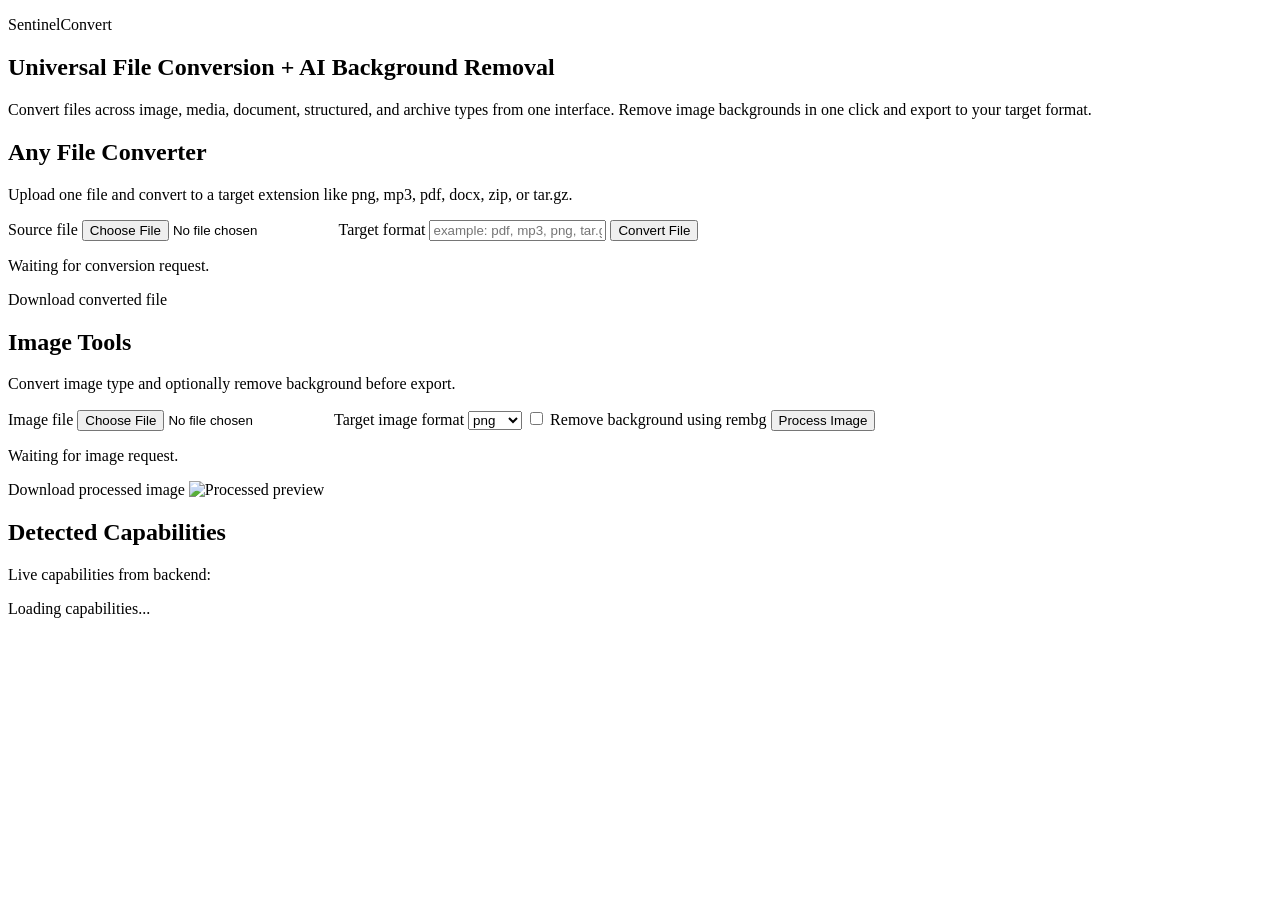
==== app/static/index.html @ 9f4f5523 "First Batch Sentinel Convert" ====
<!doctype html>
<html lang="en">
  <head>
    <meta charset="UTF-8" />
    <meta name="viewport" content="width=device-width, initial-scale=1.0" />
    <title>SentinelConvert</title>
    <link rel="preconnect" href="https://fonts.googleapis.com" />
    <link rel="preconnect" href="https://fonts.gstatic.com" crossorigin />
    <link
      href="https://fonts.googleapis.com/css2?family=Manrope:wght@400;600;700;800&family=Space+Grotesk:wght@400;500;700&display=swap"
      rel="stylesheet"
    />
    <link rel="stylesheet" href="/static/styles.css" />
  </head>
  <body>
    <div class="ambient ambient-one"></div>
    <div class="ambient ambient-two"></div>

    <main class="layout">
      <section class="hero">
        <p class="eyebrow">SentinelConvert</p>
        <h1>Universal File Conversion + AI Background Removal</h1>
        <p>
          Convert files across image, media, document, structured, and archive types from one interface.
          Remove image backgrounds in one click and export to your target format.
        </p>
      </section>

      <section class="grid">
        <article class="panel">
          <h2>Any File Converter</h2>
          <p class="subtext">Upload one file and convert to a target extension like png, mp3, pdf, docx, zip, or tar.gz.</p>

          <form id="convertForm">
            <label for="anyFile">Source file</label>
            <input id="anyFile" name="file" type="file" required />

            <label for="targetFormat">Target format</label>
            <input
              id="targetFormat"
              name="target_format"
              type="text"
              list="targetSuggestions"
              placeholder="example: pdf, mp3, png, tar.gz"
              required
            />
            <datalist id="targetSuggestions"></datalist>

            <button type="submit">Convert File</button>
          </form>

          <p id="convertStatus" class="status idle">Waiting for conversion request.</p>
          <a id="convertDownload" class="download hidden" download>Download converted file</a>
        </article>

        <article class="panel">
          <h2>Image Tools</h2>
          <p class="subtext">Convert image type and optionally remove background before export.</p>

          <form id="imageForm">
            <label for="imageFile">Image file</label>
            <input id="imageFile" name="file" type="file" accept="image/*" required />

            <label for="imageTarget">Target image format</label>
            <select id="imageTarget" name="target_format">
              <option value="png">png</option>
              <option value="jpg">jpg</option>
              <option value="jpeg">jpeg</option>
              <option value="webp">webp</option>
              <option value="bmp">bmp</option>
              <option value="tiff">tiff</option>
              <option value="gif">gif</option>
              <option value="ico">ico</option>
              <option value="svg">svg</option>
            </select>

            <label class="checkbox">
              <input id="removeBackground" name="remove_background" type="checkbox" />
              Remove background using rembg
            </label>

            <button type="submit">Process Image</button>
          </form>

          <p id="imageStatus" class="status idle">Waiting for image request.</p>
          <a id="imageDownload" class="download hidden" download>Download processed image</a>
          <img id="imagePreview" class="preview hidden" alt="Processed preview" />
        </article>

        <article class="panel capabilities">
          <h2>Detected Capabilities</h2>
          <p class="subtext">Live capabilities from backend:</p>
          <div id="capabilitiesList" class="capabilities-list">Loading capabilities...</div>
        </article>
      </section>
    </main>

    <script src="/static/app.js" defer></script>
  </body>
</html>
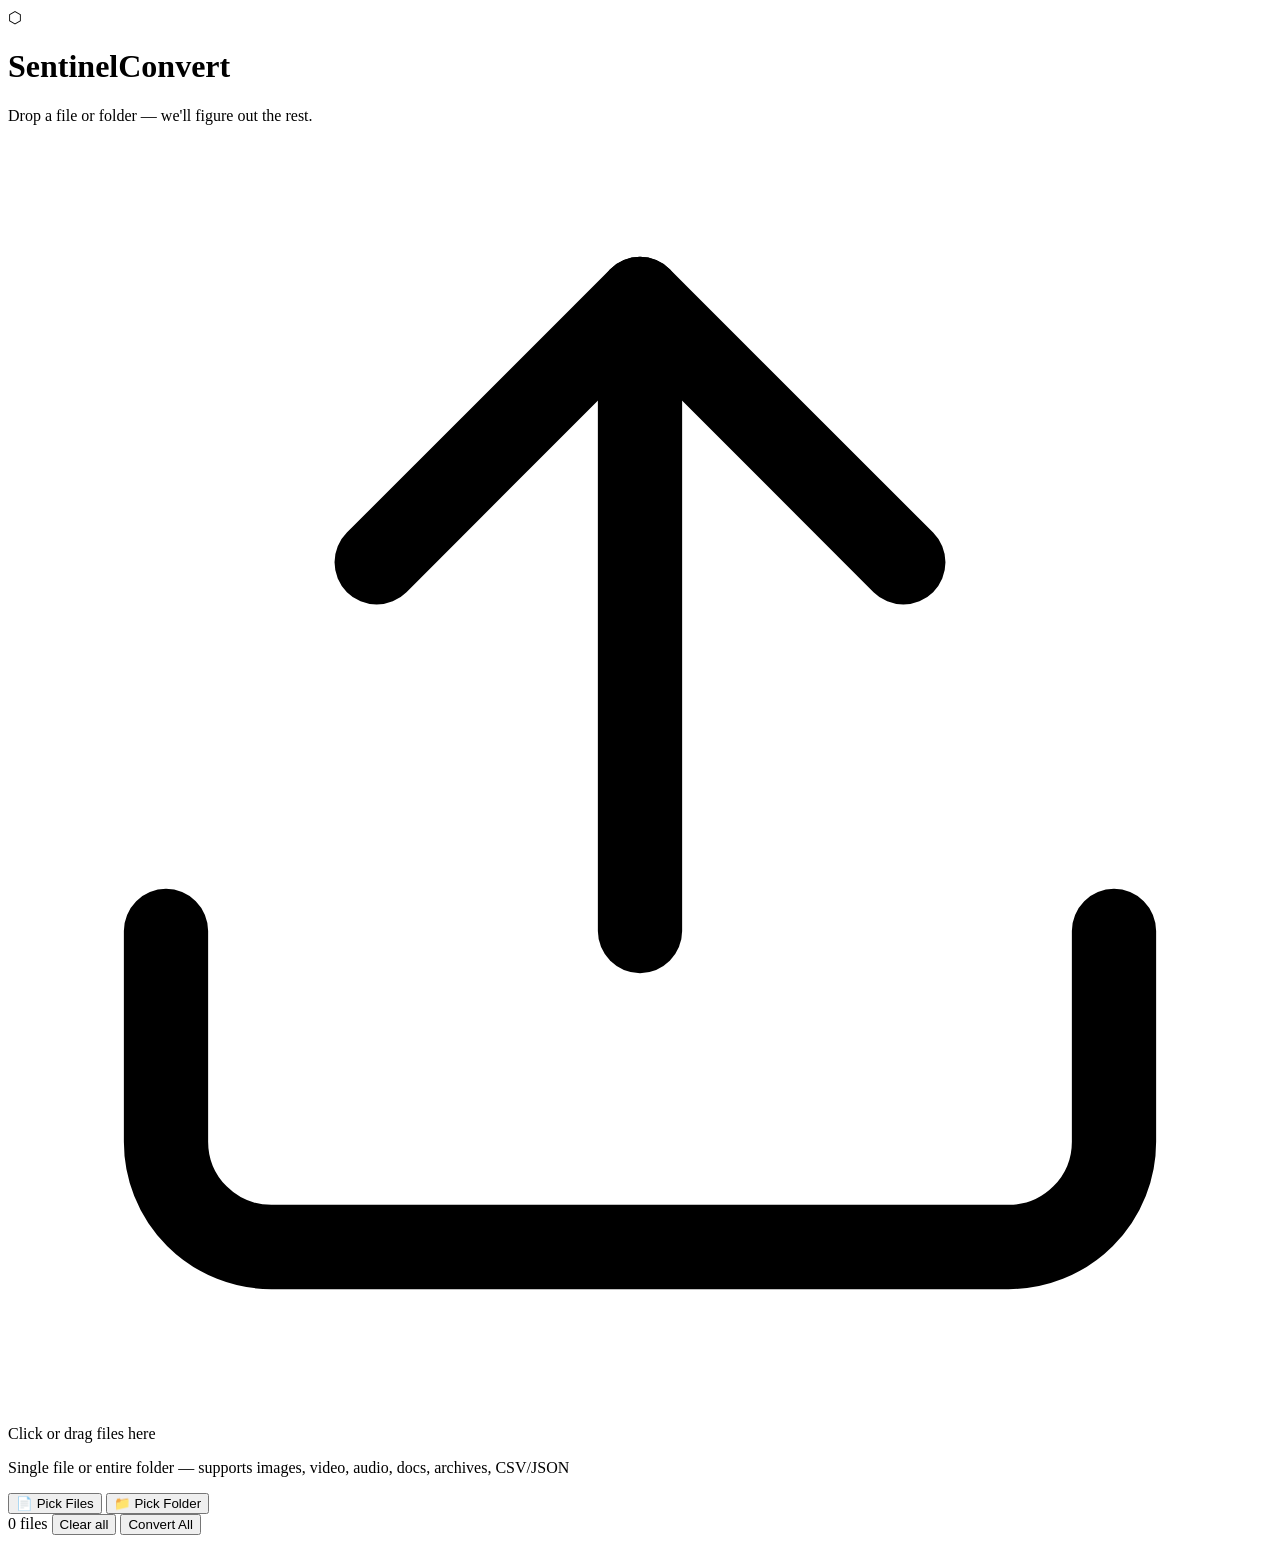
==== commit caab6280: "feat: new unified UI, render.yaml, build.sh for Render deployment" ====
--- a/app/static/index.html
+++ b/app/static/index.html
@@ -4,94 +4,50 @@
     <meta charset="UTF-8" />
     <meta name="viewport" content="width=device-width, initial-scale=1.0" />
     <title>SentinelConvert</title>
+    <meta name="description" content="Convert any file to any format. Drop a file or folder and SentinelConvert will detect what it can become." />
     <link rel="preconnect" href="https://fonts.googleapis.com" />
     <link rel="preconnect" href="https://fonts.gstatic.com" crossorigin />
-    <link
-      href="https://fonts.googleapis.com/css2?family=Manrope:wght@400;600;700;800&family=Space+Grotesk:wght@400;500;700&display=swap"
-      rel="stylesheet"
-    />
+    <link href="https://fonts.googleapis.com/css2?family=Inter:wght@400;500;600;700&display=swap" rel="stylesheet" />
     <link rel="stylesheet" href="/static/styles.css" />
   </head>
   <body>
-    <div class="ambient ambient-one"></div>
-    <div class="ambient ambient-two"></div>
+    <div class="bg-orb orb-a"></div>
+    <div class="bg-orb orb-b"></div>
 
-    <main class="layout">
-      <section class="hero">
-        <p class="eyebrow">SentinelConvert</p>
-        <h1>Universal File Conversion + AI Background Removal</h1>
-        <p>
-          Convert files across image, media, document, structured, and archive types from one interface.
-          Remove image backgrounds in one click and export to your target format.
-        </p>
-      </section>
+    <main class="app">
+      <header class="app-header">
+        <span class="logo-mark">⬡</span>
+        <h1 class="app-title">SentinelConvert</h1>
+        <p class="app-sub">Drop a file or folder — we'll figure out the rest.</p>
+      </header>
 
-      <section class="grid">
-        <article class="panel">
-          <h2>Any File Converter</h2>
-          <p class="subtext">Upload one file and convert to a target extension like png, mp3, pdf, docx, zip, or tar.gz.</p>
+      <!-- Drop Zone -->
+      <div id="dropZone" class="drop-zone" tabindex="0" role="button" aria-label="Upload file or folder">
+        <div class="drop-icon">
+          <svg xmlns="http://www.w3.org/2000/svg" viewBox="0 0 24 24" fill="none" stroke="currentColor" stroke-width="1.6" stroke-linecap="round" stroke-linejoin="round">
+            <path d="M21 15v4a2 2 0 0 1-2 2H5a2 2 0 0 1-2-2v-4"/>
+            <polyline points="17 8 12 3 7 8"/>
+            <line x1="12" y1="3" x2="12" y2="15"/>
+          </svg>
+        </div>
+        <p class="drop-label">Click or drag files here</p>
+        <p class="drop-sub">Single file or entire folder — supports images, video, audio, docs, archives, CSV/JSON</p>
+        <input id="fileInput" type="file" multiple hidden />
+        <input id="folderInput" type="file" webkitdirectory multiple hidden />
+        <div class="drop-btns">
+          <button type="button" id="btnPickFile" class="pick-btn">📄 Pick Files</button>
+          <button type="button" id="btnPickFolder" class="pick-btn">📁 Pick Folder</button>
+        </div>
+      </div>
 
-          <form id="convertForm">
-            <label for="anyFile">Source file</label>
-            <input id="anyFile" name="file" type="file" required />
-
-            <label for="targetFormat">Target format</label>
-            <input
-              id="targetFormat"
-              name="target_format"
-              type="text"
-              list="targetSuggestions"
-              placeholder="example: pdf, mp3, png, tar.gz"
-              required
-            />
-            <datalist id="targetSuggestions"></datalist>
-
-            <button type="submit">Convert File</button>
-          </form>
-
-          <p id="convertStatus" class="status idle">Waiting for conversion request.</p>
-          <a id="convertDownload" class="download hidden" download>Download converted file</a>
-        </article>
-
-        <article class="panel">
-          <h2>Image Tools</h2>
-          <p class="subtext">Convert image type and optionally remove background before export.</p>
-
-          <form id="imageForm">
-            <label for="imageFile">Image file</label>
-            <input id="imageFile" name="file" type="file" accept="image/*" required />
-
-            <label for="imageTarget">Target image format</label>
-            <select id="imageTarget" name="target_format">
-              <option value="png">png</option>
-              <option value="jpg">jpg</option>
-              <option value="jpeg">jpeg</option>
-              <option value="webp">webp</option>
-              <option value="bmp">bmp</option>
-              <option value="tiff">tiff</option>
-              <option value="gif">gif</option>
-              <option value="ico">ico</option>
-              <option value="svg">svg</option>
-            </select>
-
-            <label class="checkbox">
-              <input id="removeBackground" name="remove_background" type="checkbox" />
-              Remove background using rembg
-            </label>
-
-            <button type="submit">Process Image</button>
-          </form>
-
-          <p id="imageStatus" class="status idle">Waiting for image request.</p>
-          <a id="imageDownload" class="download hidden" download>Download processed image</a>
-          <img id="imagePreview" class="preview hidden" alt="Processed preview" />
-        </article>
-
-        <article class="panel capabilities">
-          <h2>Detected Capabilities</h2>
-          <p class="subtext">Live capabilities from backend:</p>
-          <div id="capabilitiesList" class="capabilities-list">Loading capabilities...</div>
-        </article>
+      <!-- File Queue -->
+      <section id="fileQueue" class="file-queue hidden" aria-label="File queue">
+        <div class="queue-header">
+          <span id="queueCount" class="queue-count">0 files</span>
+          <button type="button" id="btnClearAll" class="btn-ghost">Clear all</button>
+          <button type="button" id="btnConvertAll" class="btn-primary">Convert All</button>
+        </div>
+        <ul id="fileList" class="file-list" aria-label="Files to convert"></ul>
       </section>
     </main>
 
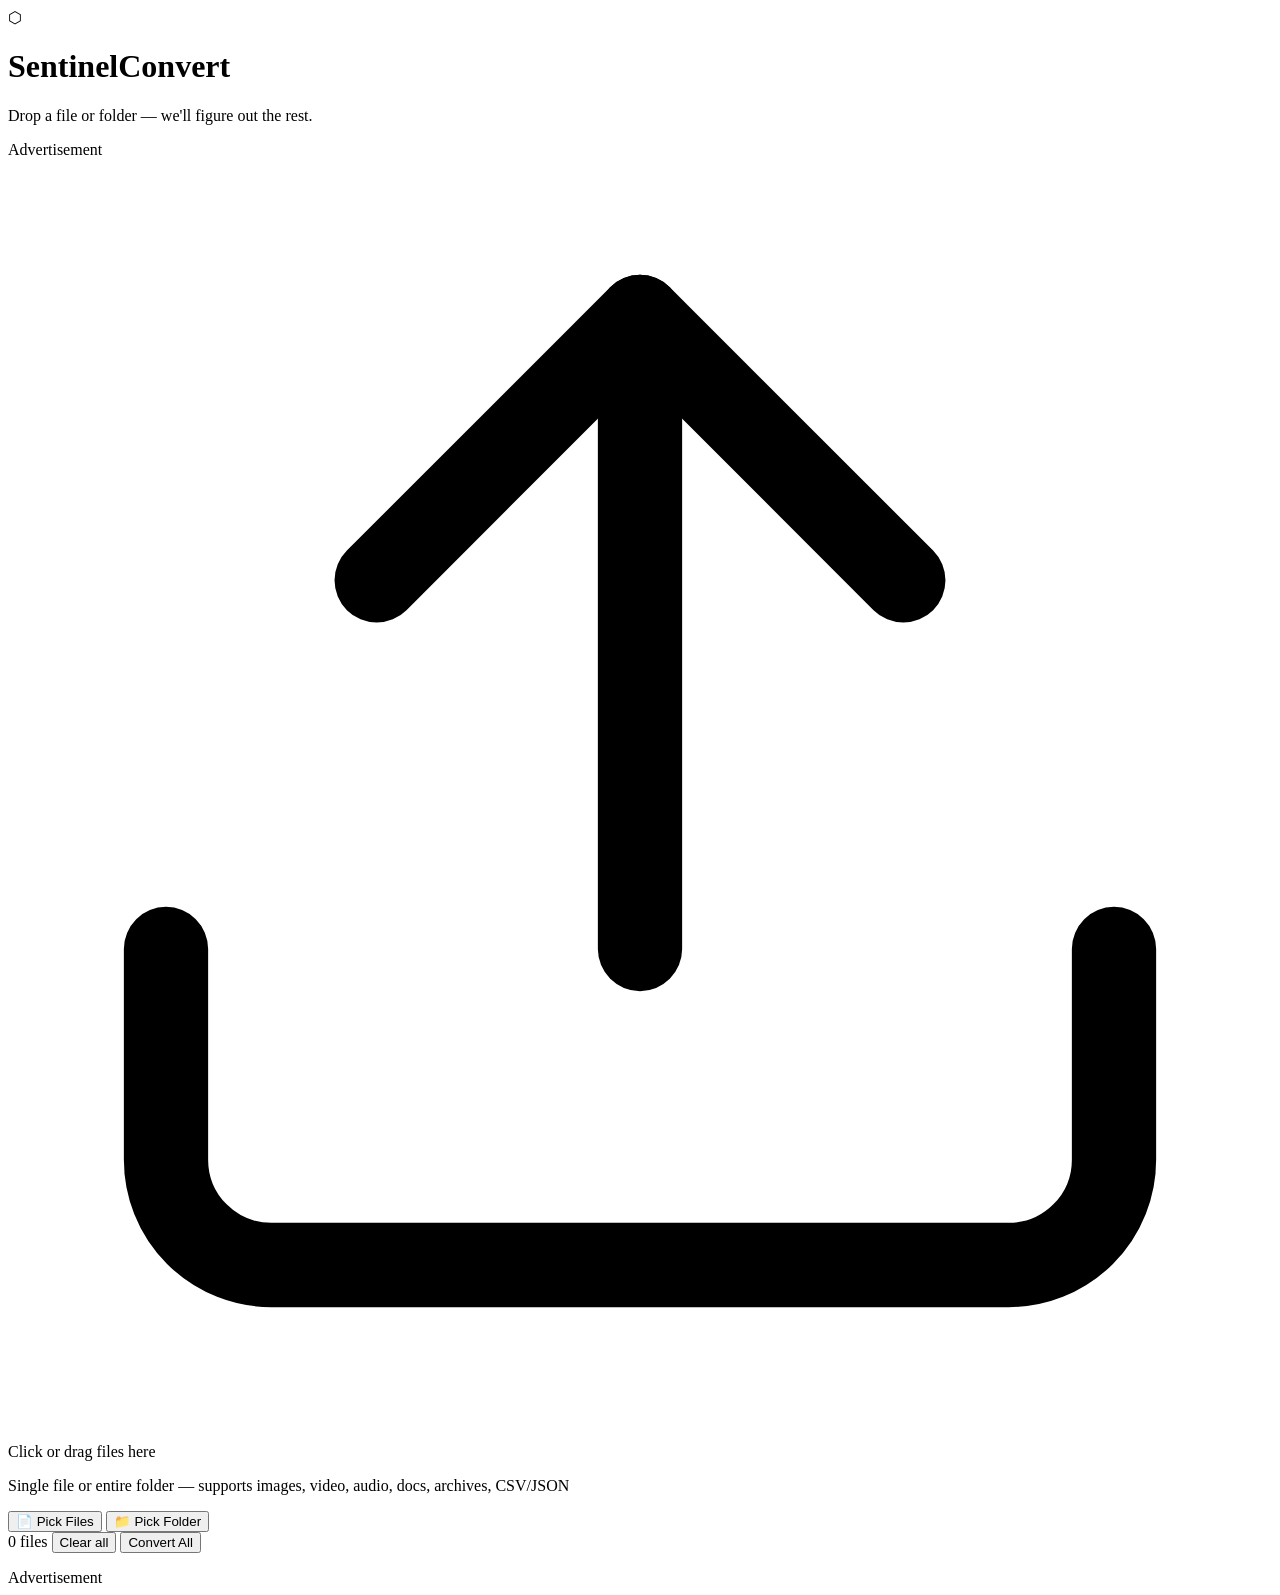
==== commit 9e41680b: "feat: add 2x Google AdSense ad units with clean dark styling" ====
--- a/app/static/index.html
+++ b/app/static/index.html
@@ -9,6 +9,8 @@
     <link rel="preconnect" href="https://fonts.gstatic.com" crossorigin />
     <link href="https://fonts.googleapis.com/css2?family=Inter:wght@400;500;600;700&display=swap" rel="stylesheet" />
     <link rel="stylesheet" href="/static/styles.css" />
+    <!-- Google AdSense -->
+    <script async src="https://pagead2.googlesyndication.com/pagead/js/adsbygoogle.js?client=ca-pub-6189259537245687" crossorigin="anonymous"></script>
   </head>
   <body>
     <div class="bg-orb orb-a"></div>
@@ -20,6 +22,18 @@
         <h1 class="app-title">SentinelConvert</h1>
         <p class="app-sub">Drop a file or folder — we'll figure out the rest.</p>
       </header>
+
+      <!-- Ad Unit 1: Below header -->
+      <div class="ad-slot" aria-label="Advertisement">
+        <span class="ad-label">Advertisement</span>
+        <ins class="adsbygoogle"
+             style="display:block"
+             data-ad-client="ca-pub-6189259537245687"
+             data-ad-slot="auto"
+             data-ad-format="auto"
+             data-full-width-responsive="true"></ins>
+        <script>(adsbygoogle = window.adsbygoogle || []).push({});</script>
+      </div>
 
       <!-- Drop Zone -->
       <div id="dropZone" class="drop-zone" tabindex="0" role="button" aria-label="Upload file or folder">
@@ -49,6 +63,18 @@
         </div>
         <ul id="fileList" class="file-list" aria-label="Files to convert"></ul>
       </section>
+
+      <!-- Ad Unit 2: Below file queue -->
+      <div class="ad-slot" aria-label="Advertisement">
+        <span class="ad-label">Advertisement</span>
+        <ins class="adsbygoogle"
+             style="display:block"
+             data-ad-client="ca-pub-6189259537245687"
+             data-ad-slot="auto"
+             data-ad-format="auto"
+             data-full-width-responsive="true"></ins>
+        <script>(adsbygoogle = window.adsbygoogle || []).push({});</script>
+      </div>
     </main>
 
     <script src="/static/app.js" defer></script>
